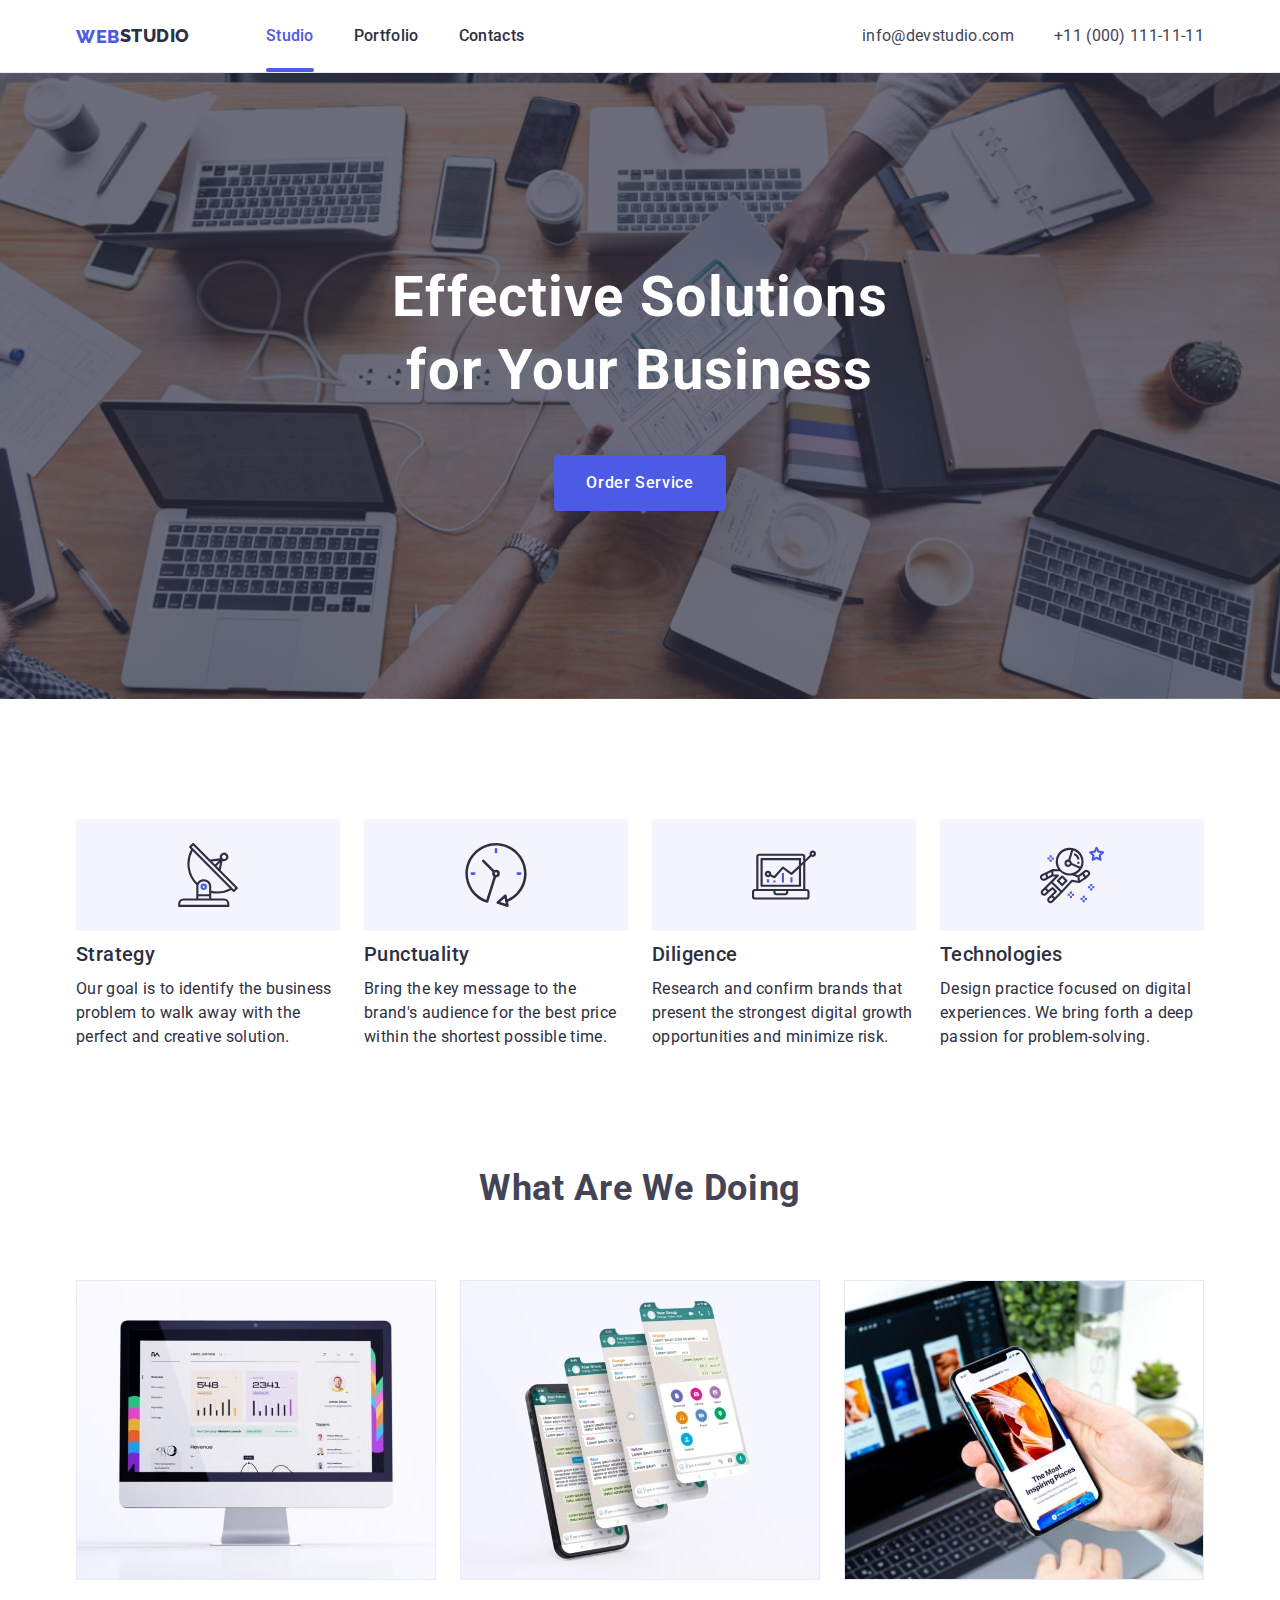
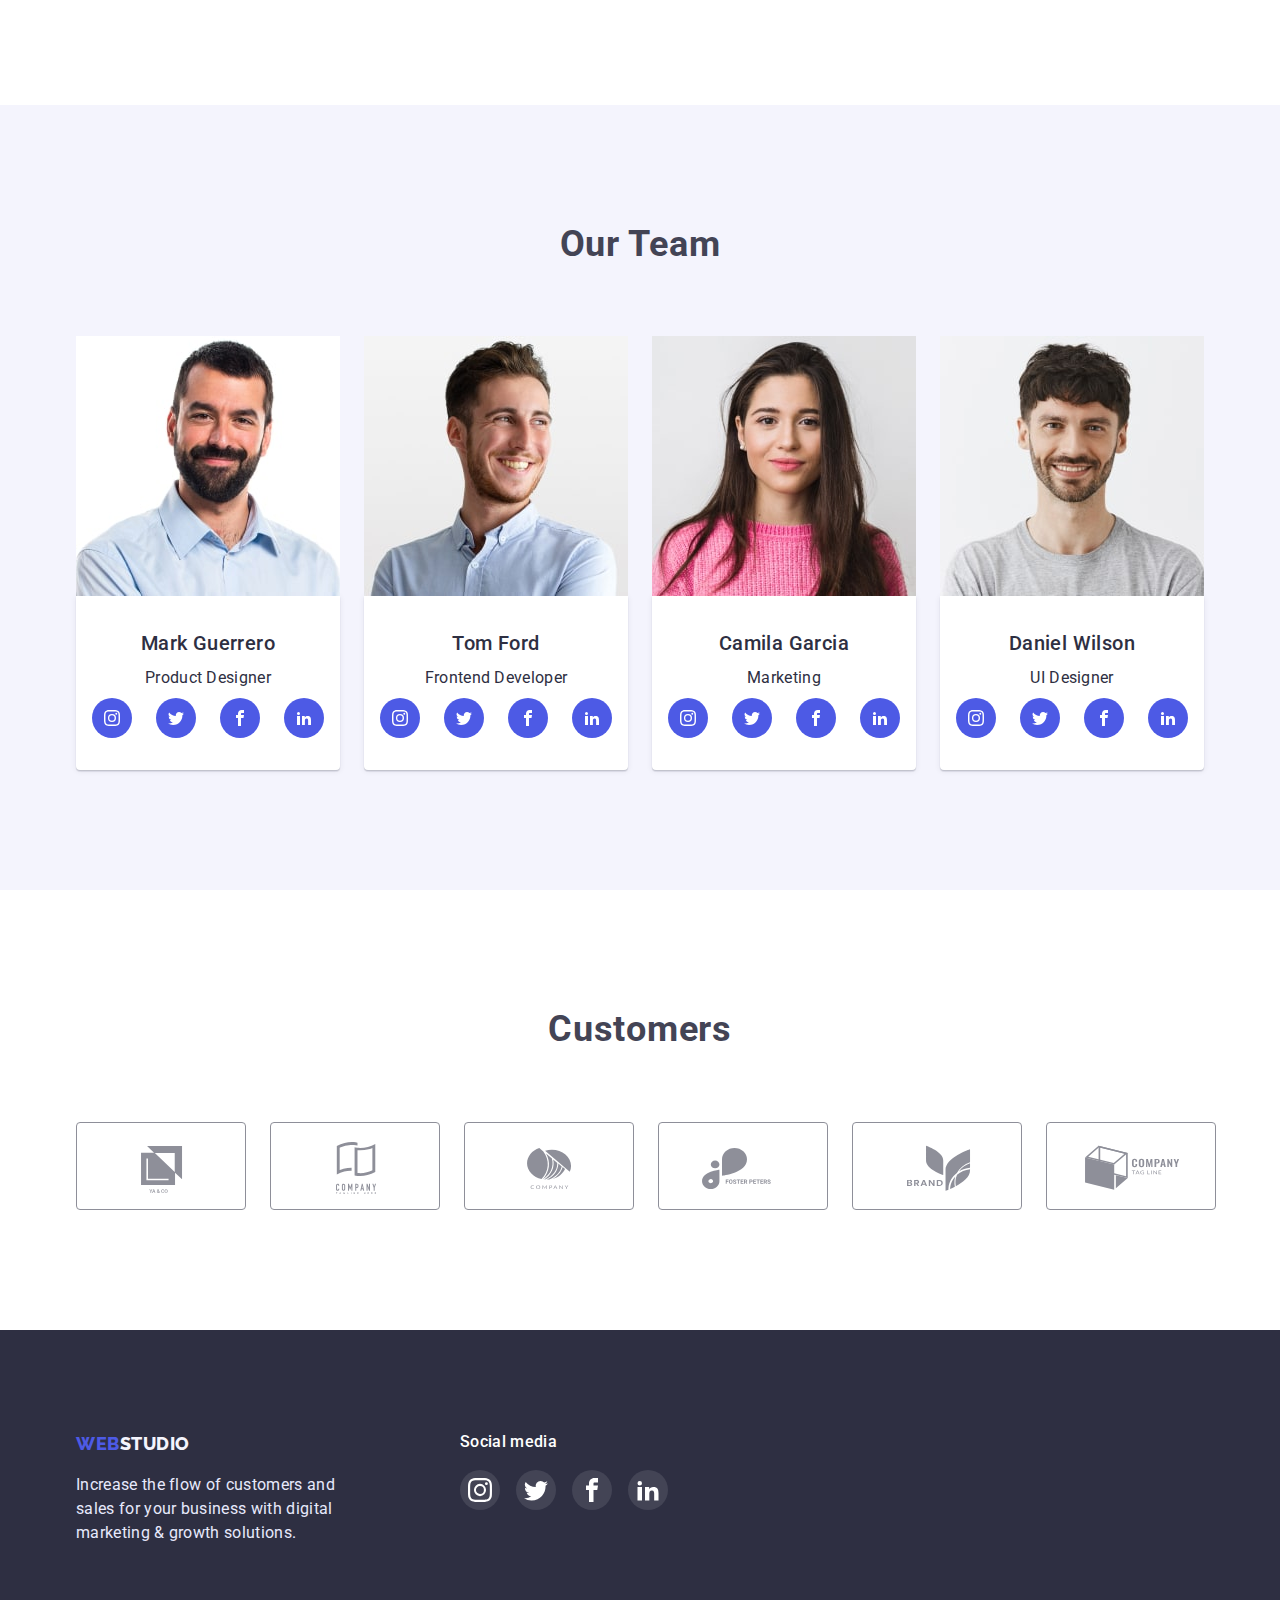
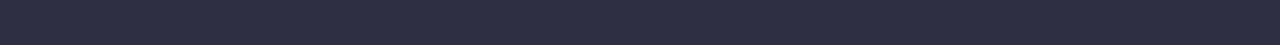
==== index.html @ 132cc0f2 "Initial commit" ====
<!DOCTYPE html>
<html lang="en">
  <head>
    <meta charset="UTF-8" />
    <meta http-equiv="X-UA-Compatible" content="IE=edge" />
    <meta name="viewport" content="width=device-width, initial-scale=1.0" />

    <link rel="preconnect" href="https://fonts.googleapis.com" />
    <link rel="preconnect" href="https://fonts.gstatic.com" crossorigin />
    <link
      href="https://fonts.googleapis.com/css2?family=Raleway:wght@800&family=Roboto:wght@400;500;700;900&display=swap"
      rel="stylesheet"
    />

    <link
      rel="stylesheet"
      href="https://cdnjs.cloudflare.com/ajax/libs/modern-normalize/1.1.0/modern-normalize.min.css"
    />
    <link rel="stylesheet" href="./css/style.css" />

    <title>Studio</title>
  </head>

  <body>
    <header class="page-header">
      <div class="container main-nav">
        <nav class="main-nav">
          <a href="./index.html" class="logo"
            >Web<span class="code">Studio</span></a
          >
          <ul class="site-nav list">
            <li><a href="./index.html" class="link current">Studio</a></li>
            <li><a href="./portfolio.html" class="link">Portfolio</a></li>
            <li><a href="#" class="link">Contacts</a></li>
          </ul>
        </nav>
        <address class="main-address">
          <ul class="site-address list">
            <li class="item">
              <a href="mailto:info@devstudio.com" class="link"
                >info@devstudio.com</a
              >
            </li>
            <li class="item">
              <a href="tel:+110001111111" class="link">+11 (000) 111-11-11</a>
            </li>
          </ul>
        </address>
      </div>
    </header>

    <main>
      <!-- Hero -->
      <section class="hero design">
        <div class="container">
          <h1 class="hero-title">Effective Solutions for Your Business</h1>
          <button type="button" class="button" data-modal-open>Order Service</button>
        </div>
      </section>

      <!-- Section 1 -->
      <section class="features-section">
        <div class="container">
          <h2 class="hidden">features</h2>
          <ul class="features-list list">
            <li>
              <div class="features-visual">
                <svg class="features-icon">
                  <use href="./css/images/feature-icons.svg#icon-antenna"></use>
                </svg>
              </div>

              <h3 class="features-title">Strategy</h3>
              <p class="text">
                Our goal is to identify the business problem to walk away with
                the perfect and creative solution.
              </p>
            </li>
            <li>
              <div class="features-visual">
                <svg class="features-icon">
                  <use href="./css/images/feature-icons.svg#icon-Clock"></use>
                </svg>
              </div>

              <h3 class="features-title">Punctuality</h3>
              <p class="text">
                Bring the key message to the brand's audience for the best price
                within the shortest possible time.
              </p>
            </li>
            <li>
              <div class="features-visual">
                <svg class="features-icon">
                  <use href="./css/images/feature-icons.svg#icon-diagram"></use>
                </svg>
              </div>
              <h3 class="features-title">Diligence</h3>
              <p class="text">
                Research and confirm brands that present the strongest digital
                growth opportunities and minimize risk.
              </p>
            </li>
            <li>
              <div class="features-visual">
                <svg class="features-icon">
                  <use
                    href="./css/images/feature-icons.svg#icon-astronaut"
                  ></use>
                </svg>
              </div>

              <h3 class="features-title">Technologies</h3>
              <p class="text">
                Design practice focused on digital experiences. We bring forth a
                deep passion for problem-solving.
              </p>
            </li>
          </ul>
        </div>
      </section>
      <!-- Section 2 -->
      <section class="works-section">
        <div class="container">
          <h2 class="section-title">What are we doing</h2>
          <ul class="works-list list">
            <li><img src="./img/img1.jpg" alt="display" width="360" /></li>
            <li><img src="./img/img2.jpg" alt="app" width="360" /></li>
            <li><img src="./img/img3.jpg" alt="phone" width="360" /></li>
          </ul>
        </div>
      </section>
      <!-- Section 3 -->
      <section class="team-section">
        <div class="container">
          <h2 class="section-title">Our Team</h2>
          <ul class="team-list list">
            <li>
              <img
                src="./img/imgcard1.jpg"
                alt="Mark Guerrero"
                width="264"
                style="display: block"
              />
              <div class="team-card-content">
                <h3 class="team-title">Mark Guerrero</h3>
                <p class="text">Product Designer</p>
                <ul class="social-networks-list list">
                  <li>
                    <a class="social-link" href="#">
                      <svg class="social-icon">
                        <use
                          href="./css/images/social-icons.svg#icon-instagram"
                        ></use>
                      </svg>
                    </a>
                  </li>
                  <li>
                    <a class="social-link" href="#">
                      <svg class="social-icon">
                        <use
                          href="./css/images/social-icons.svg#icon-twitter"
                        ></use>
                      </svg>
                    </a>
                  </li>
                  <li>
                    <a class="social-link" href="#">
                      <svg class="social-icon">
                        <use
                          href="./css/images/social-icons.svg#icon-facebook"
                        ></use>
                      </svg>
                    </a>
                  </li>
                  <li>
                    <a class="social-link" href="#">
                      <svg class="social-icon">
                        <use
                          href="./css/images/social-icons.svg#icon-linkedin"
                        ></use>
                      </svg>
                    </a>
                  </li>
                </ul>
              </div>
            </li>

            <li>
              <img
                src="./img/imgcard2.jpg"
                alt="Tom Ford"
                width="264"
                style="display: block"
              />
              <div class="team-card-content">
                <h3 class="team-title">Tom Ford</h3>
                <p class="text">Frontend Developer</p>
                <ul class="social-networks-list list">
                  <li>
                    <a class="social-link" href="#">
                      <svg class="social-icon">
                        <use
                          href="./css/images/social-icons.svg#icon-instagram"
                        ></use>
                      </svg>
                    </a>
                  </li>
                  <li>
                    <a class="social-link" href="#">
                      <svg class="social-icon">
                        <use
                          href="./css/images/social-icons.svg#icon-twitter"
                        ></use>
                      </svg>
                    </a>
                  </li>
                  <li>
                    <a class="social-link" href="#">
                      <svg class="social-icon">
                        <use
                          href="./css/images/social-icons.svg#icon-facebook"
                        ></use>
                      </svg>
                    </a>
                  </li>
                  <li>
                    <a class="social-link" href="#">
                      <svg class="social-icon">
                        <use
                          href="./css/images/social-icons.svg#icon-linkedin"
                        ></use>
                      </svg>
                    </a>
                  </li>
                </ul>
              </div>
            </li>
            <li>
              <img
                src="./img/imgcard3.jpg"
                alt="Camila Garcia"
                width="264"
                style="display: block"
              />
              <div class="team-card-content">
                <h3 class="team-title">Camila Garcia</h3>
                <p class="text">Marketing</p>
                <ul class="social-networks-list list">
                  <li>
                    <a class="social-link" href="#">
                      <svg class="social-icon">
                        <use
                          href="./css/images/social-icons.svg#icon-instagram"
                        ></use>
                      </svg>
                    </a>
                  </li>
                  <li>
                    <a class="social-link" href="#">
                      <svg class="social-icon">
                        <use
                          href="./css/images/social-icons.svg#icon-twitter"
                        ></use>
                      </svg>
                    </a>
                  </li>
                  <li>
                    <a class="social-link" href="#">
                      <svg class="social-icon">
                        <use
                          href="./css/images/social-icons.svg#icon-facebook"
                        ></use>
                      </svg>
                    </a>
                  </li>
                  <li>
                    <a class="social-link" href="#">
                      <svg class="social-icon">
                        <use
                          href="./css/images/social-icons.svg#icon-linkedin"
                        ></use>
                      </svg>
                    </a>
                  </li>
                </ul>
              </div>
            </li>
            <li>
              <img
                src="./img/imgcard4.jpg"
                alt="Daniel Wilson"
                width="264"
                style="display: block"
              />
              <div class="team-card-content">
                <h3 class="team-title">Daniel Wilson</h3>
                <p class="text">UI Designer</p>
                <ul class="social-networks-list list">
                  <li>
                    <a class="social-link" href="#">
                      <svg class="social-icon">
                        <use
                          href="./css/images/social-icons.svg#icon-instagram"
                        ></use>
                      </svg>
                    </a>
                  </li>
                  <li>
                    <a class="social-link" href="#">
                      <svg class="social-icon">
                        <use
                          href="./css/images/social-icons.svg#icon-twitter"
                        ></use>
                      </svg>
                    </a>
                  </li>
                  <li>
                    <a class="social-link" href="#">
                      <svg class="social-icon">
                        <use
                          href="./css/images/social-icons.svg#icon-facebook"
                        ></use>
                      </svg>
                    </a>
                  </li>
                  <li>
                    <a class="social-link" href="#">
                      <svg class="social-icon">
                        <use
                          href="./css/images/social-icons.svg#icon-linkedin"
                        ></use>
                      </svg>
                    </a>
                  </li>
                </ul>
              </div>
            </li>
          </ul>
        </div>
      </section>
      <!-- Section 4 -->
      <section class="customers-section">
        <div class="container">
          <h2 class="section-title">Customers</h2>
          <ul class="customers-list list">
            <li class="item">
              <a class="customers-link" href="#">
                <svg class="customers-icon" width="104" height="56">
                  <use
                    href="./css/images/client-icons.svg#icon-Client-1"
                    fill="currentColor"
                  ></use>
                </svg>
              </a>
            </li>
            <li class="item">
              <a class="customers-link" href="#">
                <svg class="customers-icon" width="104" height="56">
                  <use
                    href="./css/images/client-icons.svg#icon-Client-2"
                    fill="currentColor"
                  ></use>
                </svg>
              </a>
            </li>
            <li class="item">
              <a class="customers-link" href="#">
                <svg class="customers-icon" width="104" height="56">
                  <use
                    href="./css/images/client-icons.svg#icon-Client-3"
                    fill="currentColor"
                  ></use>
                </svg>
              </a>
            </li>
            <li class="item">
              <a class="customers-link" href="#">
                <svg class="customers-icon" width="104" height="56">
                  <use
                    href="./css/images/client-icons.svg#icon-Client-4"
                    fill="currentColor"
                  ></use>
                </svg>
              </a>
            </li>
            <li class="item">
              <a class="customers-link" href="#">
                <svg class="customers-icon" width="104" height="56">
                  <use
                    href="./css/images/client-icons.svg#icon-Client-5"
                    fill="currentColor"
                  ></use>
                </svg>
              </a>
            </li>
            <li class="item">
              <a class="customers-link" href="#">
                <svg class="customers-icon" width="104" height="56">
                  <use
                    href="./css/images/client-icons.svg#icon-Client-6"
                    fill="currentColor"
                  ></use>
                </svg>
              </a>
            </li>
          </ul>
        </div>
      </section>
    </main>

    <!-- Footer -->
    <footer class="footer section">
      <div class="container">
        <ul class="reception-list list">
          <li>
            <div class="footer-title">
              <a href="./index.html" class="logo"
                >Web<span class="footer-code">Studio</span></a
              >
              <p class="comment">
                Increase the flow of customers and sales for your business with
                digital marketing & growth solutions.
              </p>
            </div>
          </li>
          <li>
            <div class="social-media">
              <h4 class="social-title">Social media</h4>
              <ul class="studio-networks-list list">
                <li>
                  <a class="studio-link" href="#">
                    <svg class="studio-icon">
                      <use
                        href="./css/images/social-icons.svg#icon-instagram"
                      ></use>
                    </svg>
                  </a>
                </li>
                <li>
                  <a class="studio-link" href="#">
                    <svg class="studio-icon">
                      <use
                        href="./css/images/social-icons.svg#icon-twitter"
                      ></use>
                    </svg>
                  </a>
                </li>
                <li>
                  <a class="studio-link" href="#">
                    <svg class="studio-icon">
                      <use
                        href="./css/images/social-icons.svg#icon-facebook"
                      ></use>
                    </svg>
                  </a>
                </li>
                <li>
                  <a class="studio-link" href="#">
                    <svg class="studio-icon">
                      <use
                        href="./css/images/social-icons.svg#icon-linkedin"
                      ></use>
                    </svg>
                  </a>
                </li>
              </ul>
            </div>
          </li>
        </ul>
      </div>
    </footer>
    <!-- Modal -->

    <div class="backdrop is-hidden" data-modal>
      <div class="modal">
        <button type="button" class="close" data-modal-close>
          <svg class="close-icon">
            <use href="./css/images/close-icon.svg#icon-close-icon"></use>
          </svg>
        </button>
      </div>
    </div>

    <script src="./js/modal.js"></script>
  </body>
</html>
---- css/style.css ----
:root {
  --primary-background-color: white;
  --secondary-background-color: #2e2f42;
  --trd-background-color: #f4f4fd;
  --title-color: #2e2f42;
  --text-color: #434455;
  --primary-btn-color: #4d5ae5;
  --tap-link-color: #404bbf;
}

body {
  font-family: "Roboto";
}

.list {
  padding: 0;
  margin: 0;
  list-style: none;
}

.section-title {
  margin-top: 0;
  margin-bottom: 72px;
  margin-left: auto;
  margin-right: auto;
  padding-top: 0;
  font-weight: 700;
  font-size: 36px;
  line-height: 1.1;
  letter-spacing: 0.02em;
  text-align: center;
  text-decoration: none;
  text-transform: capitalize;
  color: var(--text-color);
}

.card-title {
  padding-top: 0;
  padding-bottom: 0;
}

.text {
  margin-top: 0;
  margin-bottom: 0;
  font-weight: 400;
  font-size: 16px;
  line-height: 1.5;
  letter-spacing: 0.02em;
  text-decoration: none;
  color: var(--title-color);
}

.container {
  margin-left: auto;
  margin-right: auto;
  padding-left: 15px;
  padding-right: 15px;
  width: 1158px;
}
/* Top line */

.page-header {
  border-bottom: 1px solid #e7e9fc;
}

.main-nav {
  display: flex;
  justify-content: space-between;
  align-items: center;
}

.logo {
  font-family: "Raleway";
  font-style: normal;
  font-weight: 800;
  font-size: 18px;
  line-height: 1.3;
  display: flex;
  align-items: center;
  letter-spacing: 0.03em;
  text-transform: uppercase;
  text-decoration: none;
  color: var(--primary-btn-color);
}

.code {
  font-family: "Raleway";
  font-style: normal;
  font-weight: 800;
  font-size: 18px;
  line-height: 1.3;
  display: flex;
  align-items: center;
  letter-spacing: 0.03em;
  text-transform: uppercase;
  color: var(--title-color);
}

.site-nav {
  display: flex;
  margin-left: 56px;
}

.site-nav li {
  margin-left: 20px;
  margin-right: 20px;
}

.site-nav .link {
  padding-top: 24px;
  padding-bottom: 24px;
  font-weight: 500;
  font-size: 16px;
  line-height: 1.5;
  letter-spacing: 0.02em;
  text-decoration: none;
  color: var(--title-color);
  display: block;
  transition: color 250ms cubic-bezier(0.4, 0, 0.2, 1);
}

.site-nav .link:hover,
.site-nav .link:focus {
  color: var(--tap-link-color);
}

.site-nav :active {
  color: var(--tap-link-color);
}

.site-nav .link.current {
  position: relative;
  color: var(--primary-btn-color);
}
.site-nav .current::after {
  content: "";
  position: absolute;
  bottom: 0;
  left: 0;
  width: 100%;
  height: 4px;
  background-color: var(--primary-btn-color);
  border-radius: 2px;
}

.main-address {
  display: flex;
  margin-right: 0;
}
.site-address {
  display: flex;
}

.site-address .item + .item {
  margin-left: 40px;
}
.site-address .link {
  padding-top: 24px;
  padding-bottom: 24px;
  font-family: "Roboto";
  font-style: normal;
  font-weight: 400;
  line-height: 1.3;
  letter-spacing: 0.02em;
  text-decoration: none;
  color: var(--text-color);
  display: block;
  transition: color 250ms cubic-bezier(0.4, 0, 0.2, 1);
}

.site-address .link:hover,
.site-address .link:focus {
  color: var(--tap-link-color);
}

.site-address :active {
  color: var(--tap-link-color);
}

/* Hero */
.hero {
  padding-top: 188px;
  padding-bottom: 188px;
  text-align: center;
  background-image: url(../css/images/Dark-bg-min.jpg);
}

.design {
  max-width: 1440px;
  margin-left: auto;
  margin-right: auto;
  background-image: linear-gradient(
      to right,
      rgba(46, 47, 66, 0.7),
      rgba(46, 47, 66, 0.7)
    ),
    url(../css/images/people-office\ 1-min.jpg);
  background-repeat: no-repeat;
  background-size: cover;
  background-position: center;
}

.hero-title {
  margin-top: 0;
  margin-bottom: 48px;
  max-width: 496px;
  margin: 0 auto 48px;
  text-align: center;
  font-size: 56px;
  line-height: 1.3;
  letter-spacing: 0.02em;
  color: var(--white-color);
  letter-spacing: 0.02em;
  color: var(--primary-background-color);
}

.button {
  display: inline-block;
  padding: 16px 32px;
  border-radius: 4px;
  font-weight: 500;
  font-size: 16px;
  line-height: 1.5;
  letter-spacing: 0.04em;
  cursor: pointer;
  color: var(--primary-background-color);
  background-color: var(--primary-btn-color);
  border-color: var(--primary-btn-color);
  outline: none;
  border: none;
  transition: background-color 250ms cubic-bezier(0.4, 0, 0.2, 1),
    border-color 250ms cubic-bezier(0.4, 0, 0.2, 1);
}

.button:hover,
.button:focus {
  background-color: var(--tap-link-color);
  border-color: var(--tap-link-color);
}

/* Portfolio-seсtion */

.portfolio-section {
  padding-top: 96px;
  padding-bottom: 120px;
}

.filters-list {
  margin-left: auto;
  margin-right: auto;
  margin-bottom: 72px;
  display: flex;
  align-items: center;
  justify-content: center;
}

.filters-list li {
  margin-right: 24px;
}

.filter-btn {
  font-weight: 500;
  font-size: 16px;
  line-height: 1.1;
  cursor: pointer;
  padding: 12px 24px 12px 24px;
  color: var(--primary-btn-color);
  background-color: var(--trd-background-color);
  border: 1px solid #e7e9fc;
  border-radius: 4px;
  transition: color 250ms cubic-bezier(0.4, 0, 0.2, 1),
    background-color 250ms cubic-bezier(0.4, 0, 0.2, 1),
    border-color 250ms cubic-bezier(0.4, 0, 0.2, 1),
    box-shadow 250ms cubic-bezier(0.4, 0, 0.2, 1);
}

.filter-btn:hover,
.filter-btn:focus {
  color: var(--trd-background-color);
  background-color: var(--tap-link-color);
  border-color: var(--tap-link-color);
  box-shadow: 0px 3px 1px rgba(0, 0, 0, 0.1), 0px 2px 1px rgba(0, 0, 0, 0.08),
    0px 2px 2px rgba(0, 0, 0, 0.12);
}

.filter-btn-active {
  font-weight: 500;
  font-size: 16px;
  line-height: 1.1;
  cursor: pointer;
  padding: 12px 24px 12px 24px;
  color: var(--primary-background-color);
  background-color: var(--tap-link-color);
  border-color: var(--tap-link-color);
  border-radius: 4px;
  box-shadow: 0px 3px 1px rgba(0, 0, 0, 0.1), 0px 2px 1px rgba(0, 0, 0, 0.08),
    0px 2px 2px rgba(0, 0, 0, 0.12);
  transition: color 250ms cubic-bezier(0.4, 0, 0.2, 1),
    background-color 250ms cubic-bezier(0.4, 0, 0.2, 1),
    border-color 250ms cubic-bezier(0.4, 0, 0.2, 1);
}

/* .filter-btn-active:hover,
.filter-btn-active:focus {
  color: var(--tap-link-color);
  background-color: var(--trd-background-color);
  border: 1px solid #e7e9fc;
  box-shadow: none;
} */

.decoration {
  display: block;
  text-decoration: none;
  max-width: 100%;
}
.decoration:hover,
.decoration:focus {
  box-shadow: 0px 1px 6px rgba(46, 47, 66, 0.08),
    0px 1px 1px rgba(46, 47, 66, 0.16), 0px 2px 1px rgba(46, 47, 66, 0.08);
}

img.example {
  display: block;
}

.projects-thumbs {
  position: relative;
  overflow: hidden;
}
.outdoor {
  display: block;
}

.projects-thumbs::before {
  display: inline-block;
  content: " ";
  position: absolute;
  top: 0;
  left: 0;
  width: 100%;
  height: 100%;
  background-color: var(--primary-btn-color);
  transform: translateY(100%);
  transition: transform 250ms cubic-bezier(0.4, 0, 0.2, 1);
}

.decoration:hover .projects-thumbs::before {
  transform: translateY(0);
}

.projects-overlay {
  position: absolute;
  top: 0;
  left: 0;
  width: 100%;
  height: 100%;
  background-color: var(--primary-btn-color);
  transform: translateY(100%);
  padding: 40px 32px;
  transition: transform 250ms cubic-bezier(0.4, 0, 0.2, 1);
}

.decoration:hover .projects-overlay {
  transform: translateY(0);
}

.decoration-actions-text {
  font-weight: 400;
  font-size: 16px;
  line-height: 1.5;
  letter-spacing: 0.02em;
  color: var(--trd-background-color);
  max-width: 296px;
}

.projects-list {
  display: flex;
  flex-wrap: wrap;
  margin-right: -24px;
  margin-bottom: -48px;
}

.projects-list .item {
  max-width: 100%;
  margin-right: 24px;
  margin-bottom: 48px;
}

.projects-card-content {
  padding-left: 16px;
  padding-right: 16px;
  padding-top: 32px;
  padding-bottom: 32px;
  border: 1px solid #e7e9fc;
}

.projects-card-content:hover,
.projects-card-content:focus {
  box-shadow: 0px 1px 6px rgba(46, 47, 66, 0.08),
    0px 1px 1px rgba(46, 47, 66, 0.16), 0px 2px 1px rgba(46, 47, 66, 0.08);
}

.title h2 {
  padding-top: 0;
  padding-bottom: 0;
}
.projects-title {
  margin-top: 0;
  margin-bottom: 8px;
  font-weight: 500;
  font-size: 20px;
  line-height: 1.5;
  letter-spacing: 0.02em;
  text-decoration: none;
  color: var(--title-color);
}

/* Section 1 */

.features-section {
  padding-top: 120px;
}

.hidden {
  position: absolute;
  white-space: nowrap;
  width: 1px;
  height: 1px;
  overflow: hidden;
  border: 0;
  padding: 0;
  clip: rect(0 0 0 0);
  clip-path: inset(50%);
  margin: -1px;
}
.features-list {
  margin-top: 0;
  display: flex;
}

.features-visual {
  display: flex;
  align-items: center;
  justify-content: center;
  height: 112px;
  border-radius: 4px;
  background-color: var(--trd-background-color);
}

.features-icon {
  width: 64px;
  height: 64px;
}

.features-list li {
  width: calc((100% - (3 * 24px) / 4));
  margin-right: 24px;
}
.features-list li:last-child {
  margin-right: 0;
}

.features-title {
  margin-top: 8px;
  margin-bottom: 8px;
  font-weight: 500;
  font-size: 20px;
  line-height: 1.5;
  letter-spacing: 0.02em;
  text-decoration: none;
  color: var(--title-color);
}

.features .text {
  margin-top: 0;
  margin-bottom: 0;
}

/* Section 2 */

.works-section {
  padding-top: 120px;
  padding-bottom: 120px;
}
.works-list {
  display: flex;
  gap: 24px;
}

/* Section 3 */

.team-section {
  background: var(--trd-background-color);
  padding-top: 120px;
  padding-bottom: 120px;
}

.team-card-content {
  text-align: center;
  padding-top: 32px;
  padding-right: 16px;
  padding-bottom: 32px;
  padding-left: 16px;
  background: var(--primary-background-color);
  box-shadow: 0px 1px 6px rgba(46, 47, 66, 0.08),
    0px 1px 1px rgba(46, 47, 66, 0.16), 0px 2px 1px rgba(46, 47, 66, 0.08);
  border-radius: 0px 0px 4px 4px;
}

.team-list {
  display: flex;
  max-width: 100%;
}
.team-list li {
  width: calc((100% - (3 * 24px) / 4));
  margin-right: 24px;
}
.team-list li:last-child {
  margin-right: 0;
}
.team-title {
  margin-top: 0;
  margin-bottom: 8px;
  font-weight: 500;
  font-size: 20px;
  line-height: 1.5;
  letter-spacing: 0.02em;
  text-decoration: none;
  color: var(--title-color);
}

/* Socials */

.social-networks-list {
  display: flex;
  margin-top: 8px;
  margin-bottom: 0;
}

.social-link {
  display: flex;
  align-items: center;
  justify-content: center;
  width: 40px;
  height: 40px;
  background-color: var(--primary-btn-color);
  border-radius: 50%;
  transition: background-color 250ms cubic-bezier(0.4, 0, 0.2, 1);
}

.social-link:hover,
.social-link:focus {
  background-color: var(--tap-link-color);
}

.social-icon {
  width: 16px;
  height: 16px;
  fill: var(--primary-background-color);
}

/* Section 4 */

.customers-list .item {
  width: calc(100% - 120px / 6);
  height: 88px;
}

.customers-section {
  padding-top: 120px;
  padding-bottom: 120px;
}
.customers-list {
  display: flex;
  align-items: center;
  width: calc(100% - 120px / 6);
  height: 88px;
  gap: 24px;
}

.customers-link {
  display: inline-block;
  padding: 16px 32px;
  align-items: center;
  justify-content: center;
  width: 100%;
  height: 100%;
  color: #8e8f99;
  border: 1px solid #8e8f99;
  border-radius: 4px;
  transition: color 250ms cubic-bezier(0.4, 0, 0.2, 1),
    border-color 250ms cubic-bezier(0.4, 0, 0.2, 1);
}

.customers-link:hover,
.customers-link:focus {
  color: var(--primary-btn-color);
  border-color: var(--primary-btn-color);
}

/* Footer */

.footer {
  padding-top: 100px;
  padding-bottom: 100px;
  background-color: var(--secondary-background-color);
}

.reception-list {
  display: flex;
  gap: 120px;
}

.footer-title {
  max-width: 264px;
}

.logo {
  font-weight: 800;
  font-size: 18px;
  line-height: 1.5;
  display: flex;
  align-items: center;
  letter-spacing: 0.03em;
  text-transform: uppercase;
  text-decoration: none;
  color: var(--primary-btn-color);
}

.footer-code {
  font-weight: 800;
  font-size: 18px;
  line-height: 1.3;
  display: flex;
  align-items: center;
  letter-spacing: 0.03em;
  text-transform: uppercase;
  color: var(--trd-background-color);
}

.comment {
  margin-top: 16px;
  margin-bottom: 0;
  font-weight: 400;
  font-size: 16px;
  line-height: 1.5;
  letter-spacing: 0.02em;
  color: #e7e9fc;
}

/* Social */

.social-media {
  max-width: 280px;
  height: 80px;
}
.social-title {
  margin-top: 0;
  margin-bottom: 16px;
  font-weight: 500;
  font-size: 16px;
  line-height: 1.5;
  letter-spacing: 0.02em;
  color: var(--primary-background-color);
}

.studio-networks-list {
  display: flex;
  gap: 16px;
}

.studio-link {
  display: flex;
  align-items: center;
  justify-content: center;
  width: 40px;
  height: 40px;
  background-color: var(--text-color);
  border-radius: 50%;
  transition: background-color 250ms cubic-bezier(0.4, 0, 0.2, 1);
}

.studio-link:hover,
.studio-link:focus {
  background-color: #31d0aa;
}

.studio-icon {
  width: 24px;
  height: 24px;
  fill: var(--primary-background-color);
}

/* Modal */

.backdrop {
  position: fixed;
  top: 0;
  left: 0;
  width: 100%;
  height: 100%;
  background-color: rgba(0, 0, 0, 0.5);

  transition: opacity 250ms cubic-bezier(0.4, 0, 0.2, 1);
}

.backdrop.is-hidden {
  opacity: 0;
  pointer-events: none;
}

.modal {
  position: absolute;
  width: 408px;
  height: 576px;
  left: 516px;
  top: 88px;
  background: #fcfcfc;
  box-shadow: 0px 1px 1px rgba(0, 0, 0, 0.14), 0px 1px 3px rgba(0, 0, 0, 0.12),
    0px 2px 1px rgba(0, 0, 0, 0.2);
  border-radius: 4px;
}

.modal .close {
  position: absolute;
  top: 24px;
  right: 24px;
  width: 24px;
  height: 24px;
  background-color: #e7e9fc;
  border: 1px solid rgba(0, 0, 0, 0.1);
  border-radius: 50%;
  margin: 0;
  cursor: pointer;
  transition-property: color, background-color;
  transition-duration: 250ms;
  transition-timing-function: cubic-bezier(0.4, 0, 0.2, 1);
}

.close .close-icon {
  width: 8px;
  height: 8px;
  fill: currentColor;
  padding-top: 0;
  padding-left: 0;
  transition: color 250ms cubic-bezier(0.4, 0, 0.2, 1),
    background-color 250ms cubic-bezier(0.4, 0, 0.2, 1);
}
.modal .close:hover,
.modal .close:focus {
  color: #e7e9fc;
  background-color: var(--tap-link-color);
}
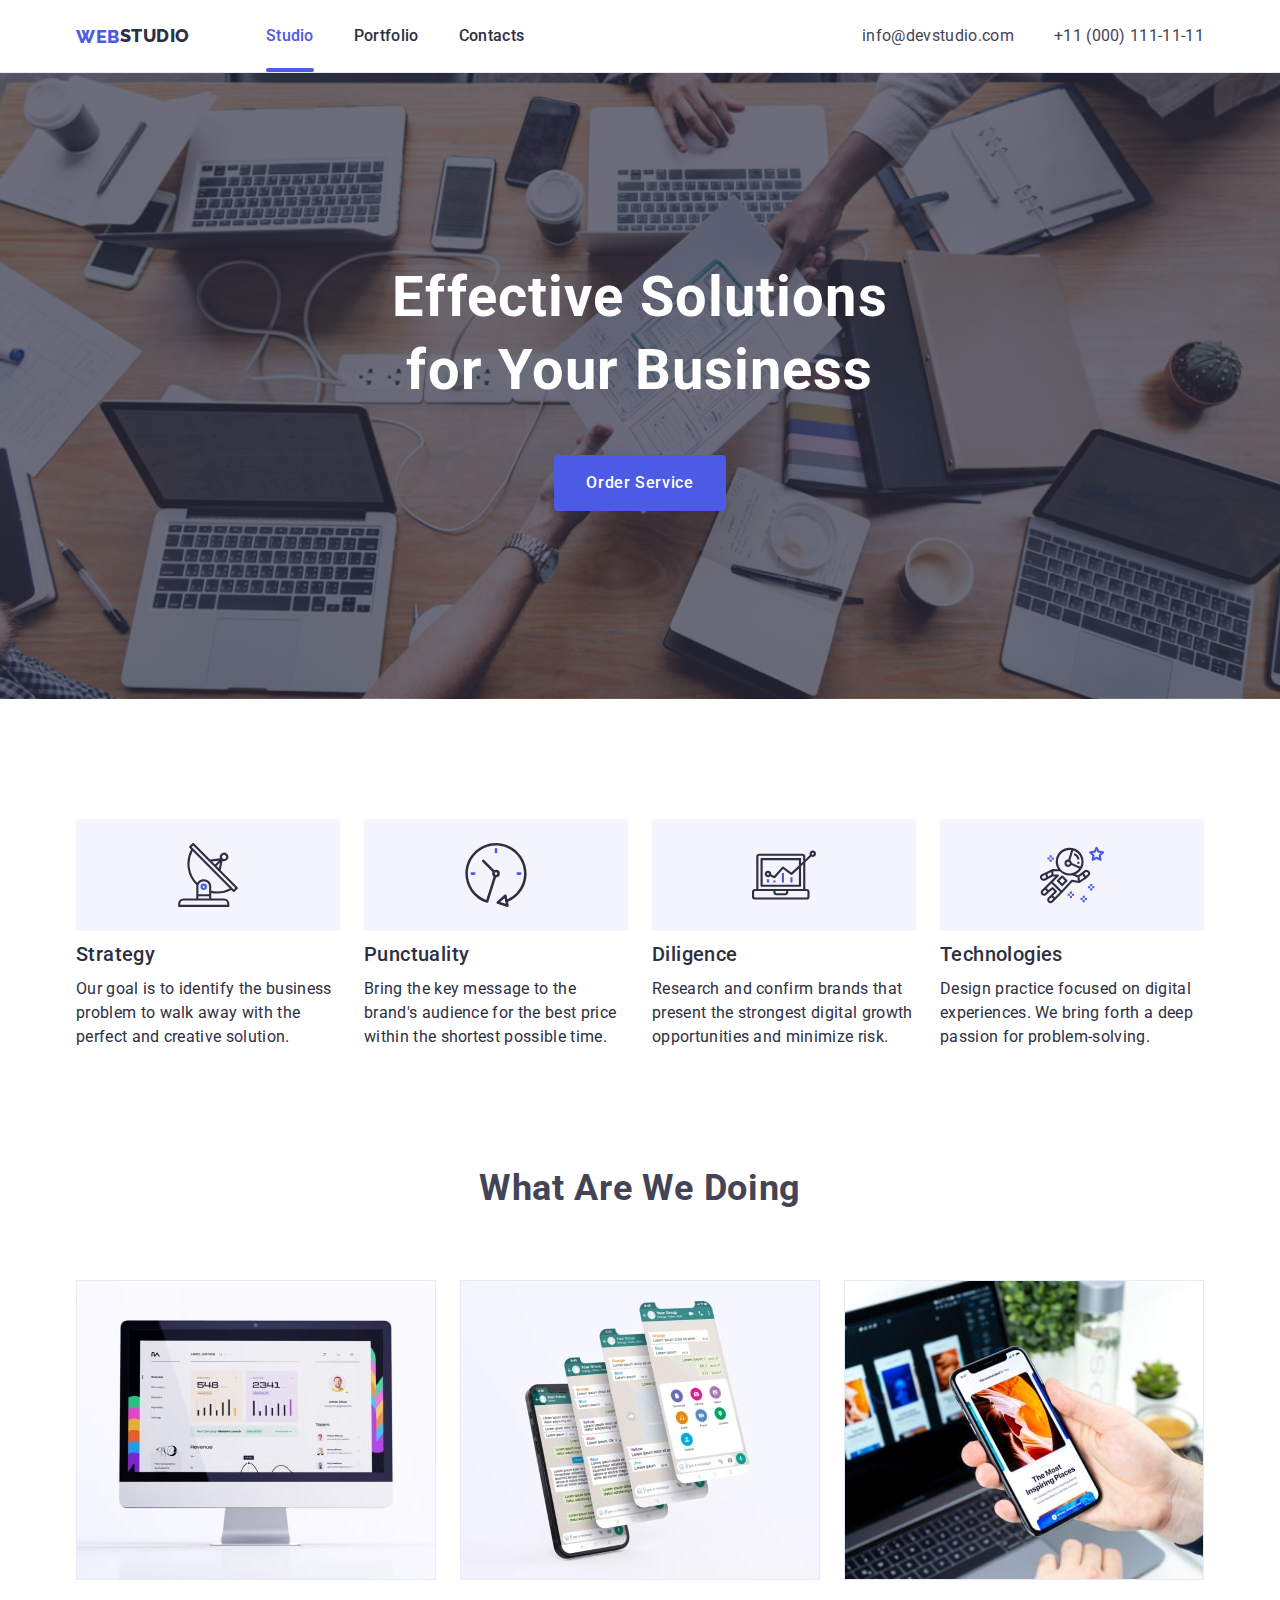
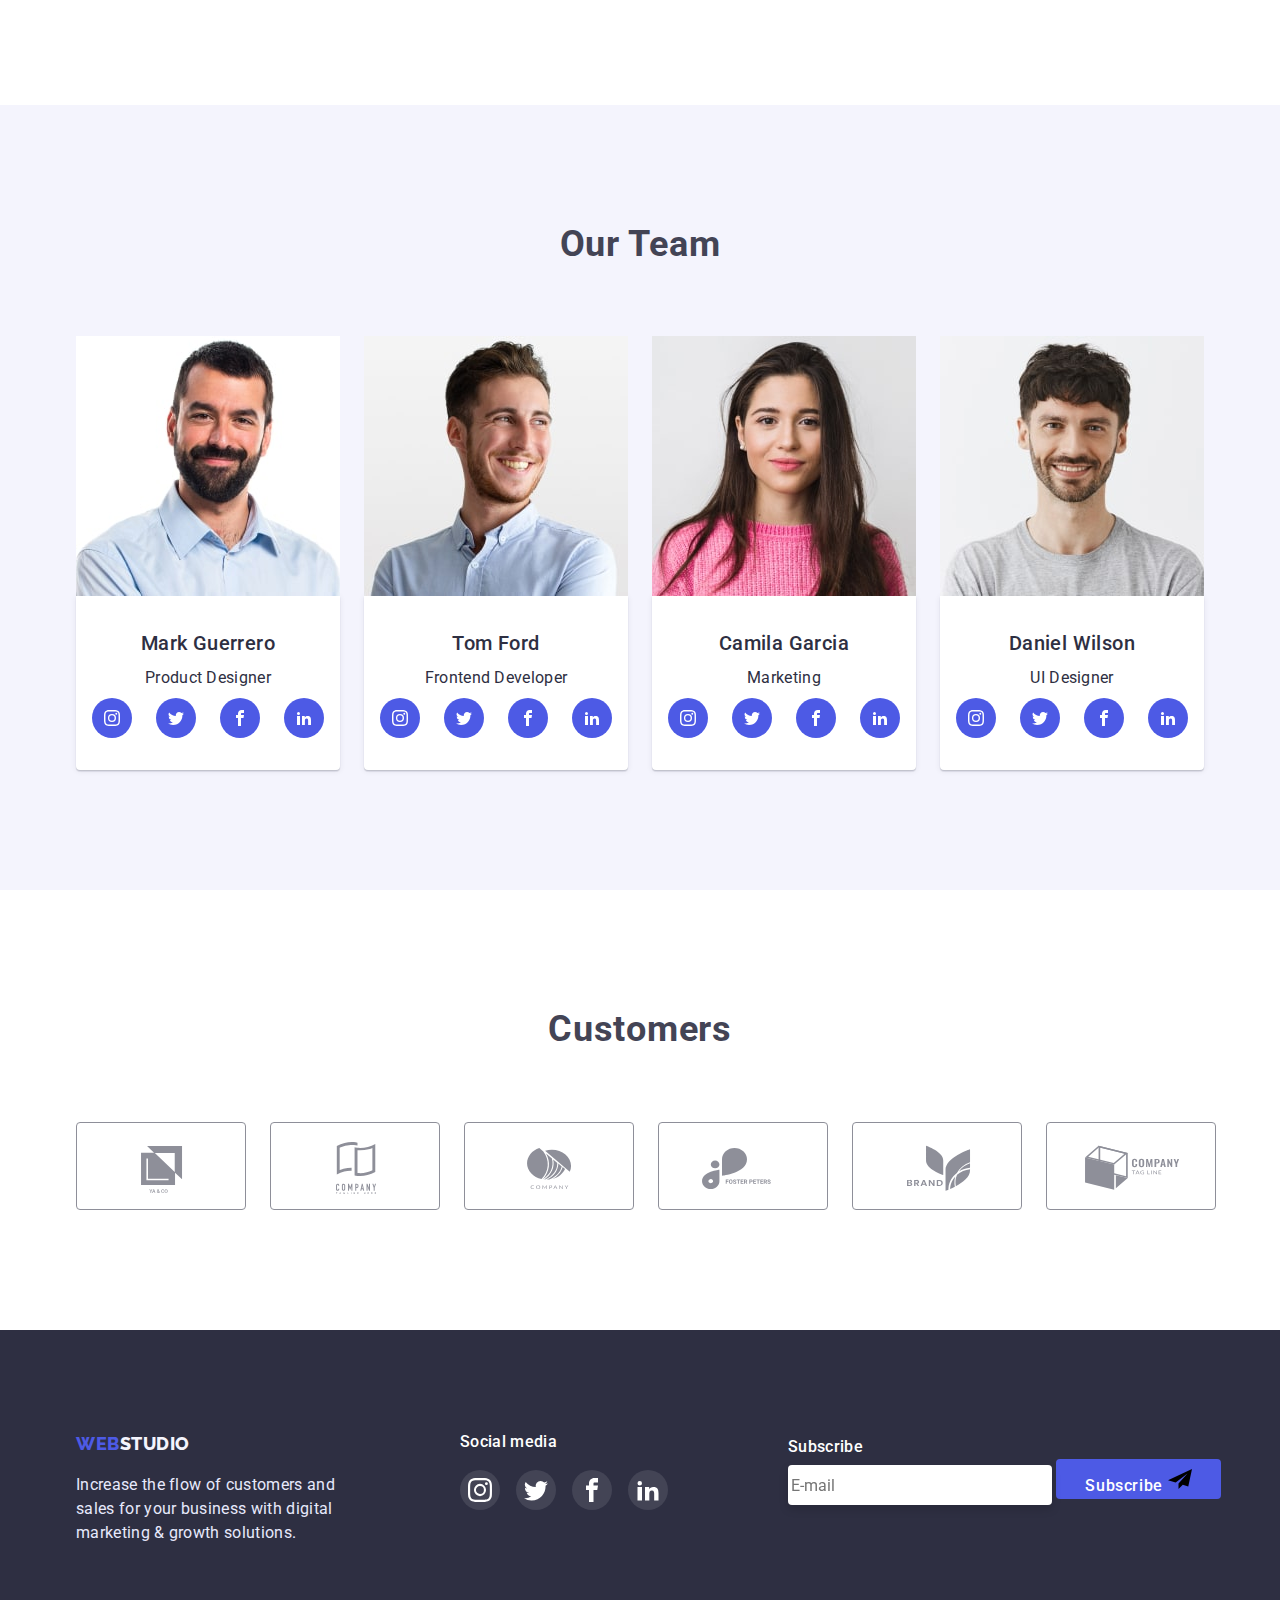
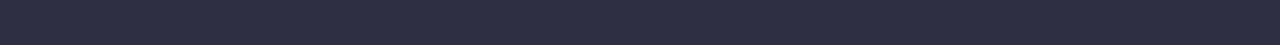
==== commit dafd71f2: "goit-markup-hw-06" ====
--- a/index.html
+++ b/index.html
@@ -54,7 +54,9 @@
       <section class="hero design">
         <div class="container">
           <h1 class="hero-title">Effective Solutions for Your Business</h1>
-          <button type="button" class="button" data-modal-open>Order Service</button>
+          <button type="button" class="button" data-modal-open>
+            Order Service
+          </button>
         </div>
       </section>
 
@@ -418,7 +420,7 @@
               <a href="./index.html" class="logo"
                 >Web<span class="footer-code">Studio</span></a
               >
-              <p class="comment">
+              <p class="footer-component">
                 Increase the flow of customers and sales for your business with
                 digital marketing & growth solutions.
               </p>
@@ -467,6 +469,28 @@
               </ul>
             </div>
           </li>
+          <li>
+            <div class="subscribe">
+              <form>
+                <label for="user_email">
+                  <h4 class="subscribe-title">Subscribe</h4>
+                  <input class="subscribe-input"
+                    type="email"
+                    name="email"
+                    id="user_email"
+                    placeholder="E-mail"
+                  />
+
+                  <button type="submit" class="submit">
+                    Subscribe
+                    <svg class="subscribe-icon" width="24" height="24">
+                      <use href="./css/images/hw-6.svg#icon-plane"></use>
+                    </svg>
+                  </button>
+                </label>
+              </form>
+            </div>
+          </li>
         </ul>
       </div>
     </footer>
@@ -479,6 +503,66 @@
             <use href="./css/images/close-icon.svg#icon-close-icon"></use>
           </svg>
         </button>
+        <h4 class="modal-title">
+          Leave your contacts and we will call you back
+        </h4>
+        <form class="form">
+          <div class="form-field">
+            <label for="name" class="form-label">Name</label>
+            <span class="input-icon">
+              <input type="text" class="form-input" name="name" id="name" />
+              <svg class="label-icon" width="22" height="24">
+                <use href="./css/images/hw-6.svg#icon-person-black"></use>
+              </svg>
+            </span>
+          </div>
+          <div class="form-field">
+            <label for="phone" class="form-label">Phone</label>
+            <span class="input-icon">
+              <input type="phone" class="form-input" name="phone" id="phone" />
+              <svg class="label-icon" width="18" height="24">
+                <use href="./css/images/hw-6.svg#icon-phone-black"></use>
+              </svg>
+            </span>
+          </div>
+          <div class="form-field">
+            <label for="mail" class="form-label">Email</label>
+            <span class="input-icon">
+              <input type="email" class="form-input" name="mail" id="mail" />
+              <svg class="label-icon" width="18" height="24">
+                <use href="./css/images/hw-6.svg#icon-email-black"></use>
+              </svg>
+            </span>
+          </div>
+          <div class="form-field">
+            <label for="comment" class="comment">Comment</label>
+            <textarea
+              class="comment-input"
+              name="comment"
+              id="comment"
+              rows="6"
+              placeholder="Text input"
+            ></textarea>
+          </div>
+          <div>
+            <label class="check">
+              <input
+                class="check-input"
+                type="checkbox"
+                name="checkbox"
+                id="privacy-policy"
+              /><span class="check-icon"></span> I accept the terms and
+              conditions of the
+              <a class="policy" href="#"><span>Privacy Policy</span></a>
+            </label>
+          </div>
+
+          <div class="button-field">
+            <button type="button" class="modal-button" width="105" height="24">
+              Send
+            </button>
+          </div>
+        </form>
       </div>
     </div>
 
--- a/css/style.css
+++ b/css/style.css
@@ -612,7 +612,7 @@
 }
 
 .footer-title {
-  max-width: 264px;
+  min-width: 264px;
 }
 
 .logo {
@@ -638,7 +638,7 @@
   color: var(--trd-background-color);
 }
 
-.comment {
+.footer-component {
   margin-top: 16px;
   margin-bottom: 0;
   font-weight: 400;
@@ -689,6 +689,49 @@
   width: 24px;
   height: 24px;
   fill: var(--primary-background-color);
+}
+
+.subscribe {
+  display: flex;
+  width: 453px;
+  height: 80px;
+  align-items: center;
+}
+
+.subscribe-title {
+  margin-top: 0;
+  margin-bottom: 0;
+  font-weight: 500;
+  font-size: 16px;
+  line-height: 1.5;
+  letter-spacing: 0.02em;
+  color: var(--primary-background-color);
+}
+
+.subscribe-input {
+  width: 264px;
+  height: 40px;
+  border: 1px solid rgba(255, 255, 255, 0.3);
+  filter: drop-shadow(0px 4px 4px rgba(0, 0, 0, 0.15));
+  border-radius: 4px;
+}
+
+.submit {
+  padding: 8px 24px;
+  gap: 16px;
+  width: 165px;
+  height: 40px;
+  border-radius: 4px;
+  font-weight: 500;
+  font-size: 16px;
+  line-height: 1.5;
+  letter-spacing: 0.04em;
+  cursor: pointer;
+  color: var(--primary-background-color);
+  background-color: var(--primary-btn-color);
+  outline: none;
+  border: none;
+  transition: background-color 250ms cubic-bezier(0.4, 0, 0.2, 1);
 }
 
 /* Modal */
@@ -700,7 +743,6 @@
   width: 100%;
   height: 100%;
   background-color: rgba(0, 0, 0, 0.5);
-
   transition: opacity 250ms cubic-bezier(0.4, 0, 0.2, 1);
 }
 
@@ -711,10 +753,12 @@
 
 .modal {
   position: absolute;
+  /* padding: 24px; */
   width: 408px;
   height: 576px;
-  left: 516px;
-  top: 88px;
+  left: 50%;
+  top: 50%;
+  transform: translate(-50%, -50%);
   background: #fcfcfc;
   box-shadow: 0px 1px 1px rgba(0, 0, 0, 0.14), 0px 1px 3px rgba(0, 0, 0, 0.12),
     0px 2px 1px rgba(0, 0, 0, 0.2);
@@ -738,11 +782,14 @@
 }
 
 .close .close-icon {
+  display: block;
+  position: absolute;
   width: 8px;
   height: 8px;
   fill: currentColor;
-  padding-top: 0;
-  padding-left: 0;
+  top: 50%;
+  left: 50%;
+  transform: translate(-50%, -50%);
   transition: color 250ms cubic-bezier(0.4, 0, 0.2, 1),
     background-color 250ms cubic-bezier(0.4, 0, 0.2, 1);
 }
@@ -751,3 +798,177 @@
   color: #e7e9fc;
   background-color: var(--tap-link-color);
 }
+
+/* Modal form */
+
+.form {
+  padding-left: 24px;
+  padding-right: 24px;
+  flex-direction: column;
+}
+
+.modal-title {
+  padding-top: 72px;
+  padding-bottom: 16px;
+  margin: 0;
+  font-weight: 500;
+  font-size: 16px;
+  line-height: 1.5;
+  letter-spacing: 0.02em;
+  text-align: center;
+}
+
+.form-field {
+  margin-bottom: 8px;
+}
+
+.form-label {
+  display: block;
+  font-weight: 400;
+  font-size: 12px;
+  line-height: 1.16;
+  letter-spacing: 0.04em;
+  color: #8e8f99;
+  margin-bottom: 4px;
+}
+
+.form-input {
+  width: 100%;
+  height: 40px;
+  border: 1px solid rgba(33, 33, 33, 0.2);
+  border-radius: 4px;
+  padding-left: 38px;
+  transition: border-color 250ms cubic-bezier(0.4, 0, 0.2, 1);
+}
+
+.form-input:focus {
+  outline: none;
+  border-color: var(--primary-btn-color);
+}
+
+.input-icon {
+  display: block;
+  position: relative;
+}
+
+.label-icon {
+  position: absolute;
+  display: block;
+  top: 8px;
+  left: 16px;
+  transition: fill 250ms cubic-bezier(0.4, 0, 0.2, 1);
+}
+
+.form-input:focus + .label-icon {
+  fill: var(--primary-btn-color);
+}
+
+.comment {
+  display: flex;
+  margin-top: 0;
+  font-weight: 400;
+  font-size: 12px;
+  line-height: 1.16;
+  letter-spacing: 0.04em;
+  color: #8e8f99;
+  margin-bottom: 4px;
+}
+
+.comment-input {
+  resize: none;
+  padding: 8px 16px;
+  width: 100%;
+  font-weight: 400;
+  font-size: 12px;
+  line-height: 1.16;
+  letter-spacing: 0.04em;
+  color: var(--text-color);
+  border: 1px solid rgba(33, 33, 33, 0.2);
+  border-radius: 4px;
+  transition: border-color 250ms cubic-bezier(0.4, 0, 0.2, 1);
+}
+
+.comment-input::placeholder {
+  font-weight: 400;
+  font-size: 12px;
+  line-height: 1.16;
+  letter-spacing: 0.04em;
+  color: rgba(117, 117, 117, 0.5);
+}
+
+.comment-input:focus {
+  outline: none;
+  border-color: var(--primary-btn-color);
+}
+
+.check {
+  text-align: center;
+  padding-top: 16px;
+  padding-left: 24px;
+  font-weight: 400;
+  font-size: 12px;
+  line-height: 1.16;
+  letter-spacing: 0.04em;
+  color: #757575;
+}
+
+.check-input {
+  position: absolute;
+  appearance: none;
+}
+
+.check-icon {
+  position: absolute;
+  display: inline-block;
+  width: 16px;
+  height: 16px;
+  margin-left: -24px;
+  background-image: url(../css/images/Checkbox.svg);
+}
+
+.check-input:checked + .check-icon {
+  background-color: var(--tap-link-color);
+  border-color: var(--tap-link-color);
+  background-image: url(../css/images/Checkbox.svg);
+  background-size: contain;
+  background-origin: border-box;
+}
+
+.policy {
+  font-weight: 400;
+  font-size: 12px;
+  line-height: 1.3;
+  letter-spacing: 0.04em;
+  text-decoration-line: underline;
+  color: var(--primary-btn-color);
+}
+
+.button-field {
+  display: flex;
+  padding-top: 24px;
+}
+
+.modal-button {
+  display: block;
+  margin-left: auto;
+  margin-right: auto;
+  width: 169px;
+  height: 56px;
+  padding: 16px 32px;
+  border-radius: 4px;
+  font-weight: 500;
+  font-size: 16px;
+  line-height: 1.5;
+  letter-spacing: 0.04em;
+  cursor: pointer;
+  color: var(--primary-background-color);
+  background-color: var(--primary-btn-color);
+  outline: none;
+  border: none;
+  transition: background-color 250ms cubic-bezier(0.4, 0, 0.2, 1);
+}
+
+.modal-button:hover,
+.modal-button:focus {
+  background-color: var(--tap-link-color);
+}
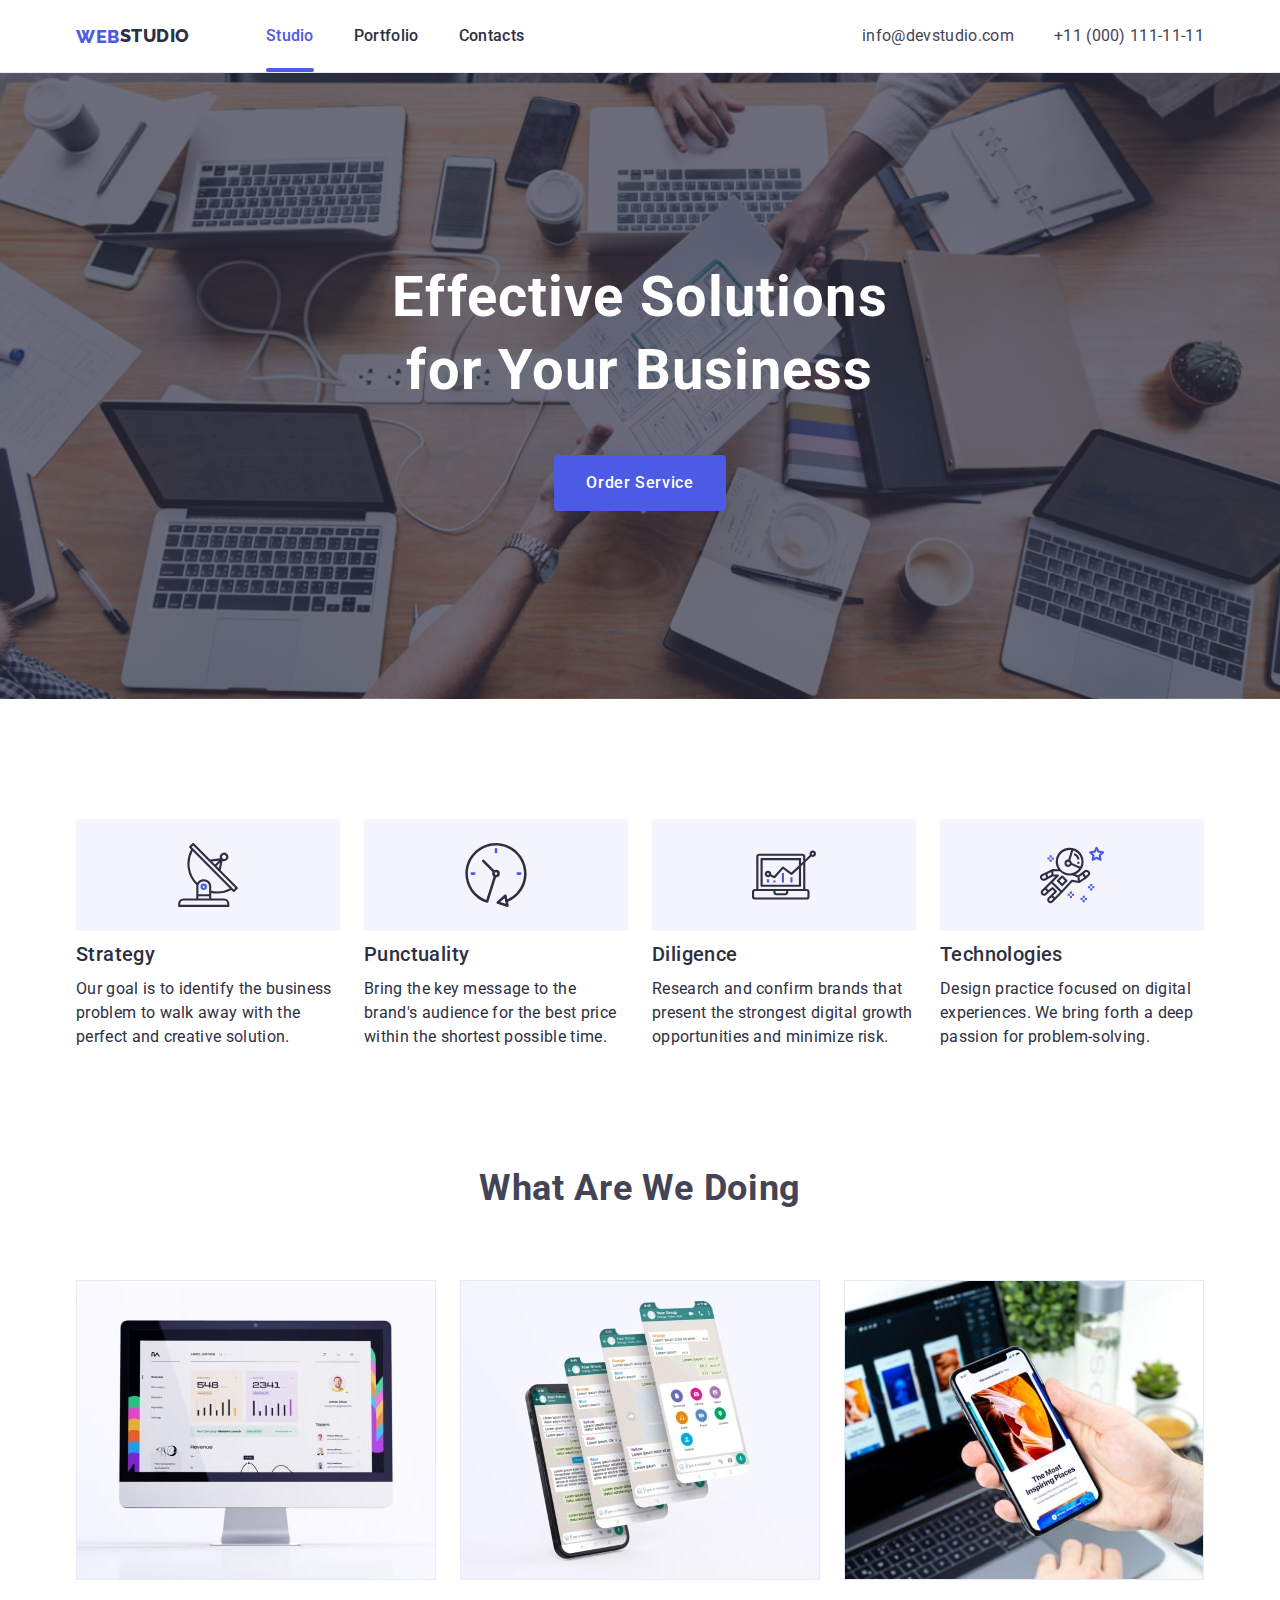
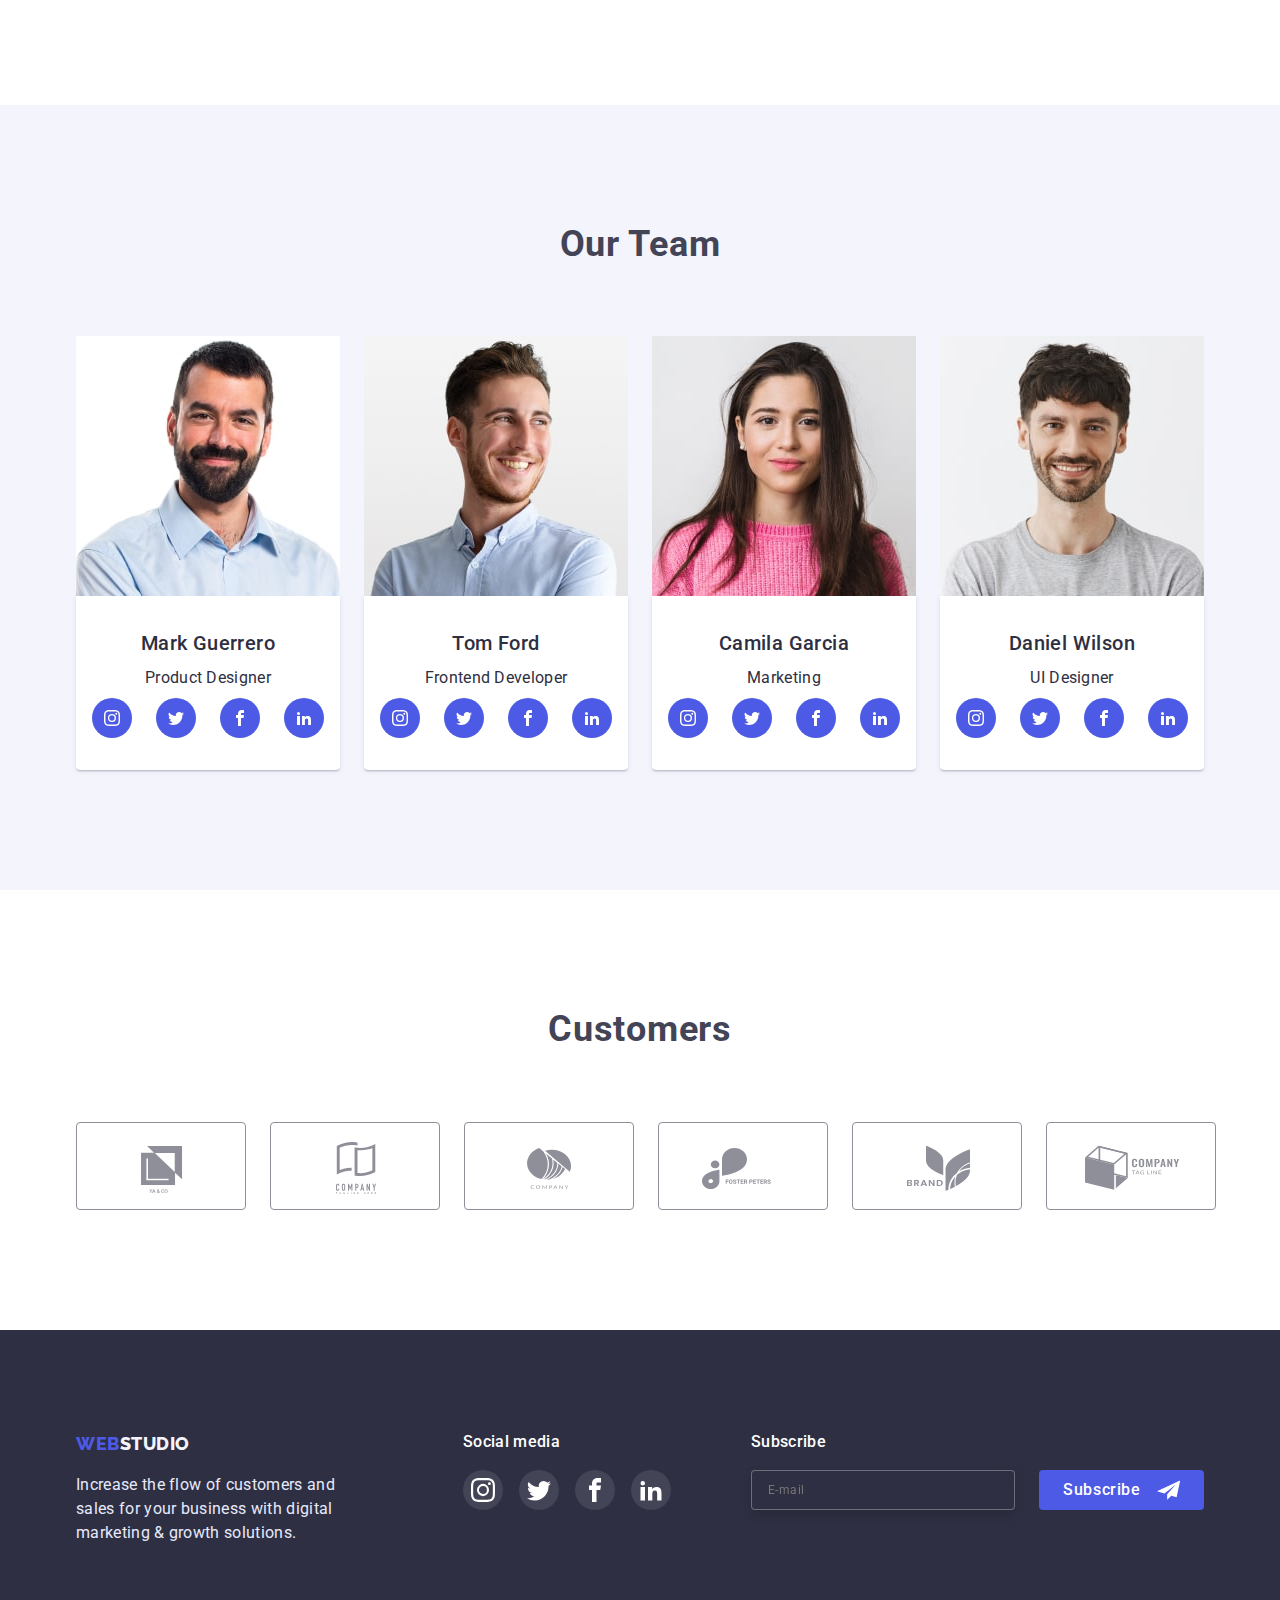
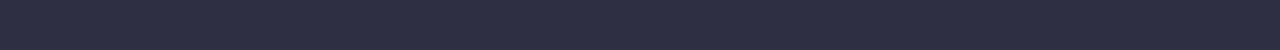
==== commit 899355cd: "goit-markup-hw-06" ====
--- a/index.html
+++ b/index.html
@@ -470,23 +470,23 @@
             </div>
           </li>
           <li>
+            <h4 class="subscribe-title">Subscribe</h4>
             <div class="subscribe">
               <form>
                 <label for="user_email">
-                  <h4 class="subscribe-title">Subscribe</h4>
-                  <input class="subscribe-input"
-                    type="email"
-                    name="email"
-                    id="user_email"
-                    placeholder="E-mail"
-                  />
-
-                  <button type="submit" class="submit">
-                    Subscribe
-                    <svg class="subscribe-icon" width="24" height="24">
-                      <use href="./css/images/hw-6.svg#icon-plane"></use>
-                    </svg>
-                  </button>
+                  <span class="subscribe-form"
+                    ><input
+                      class="subscribe-input"
+                      type=" "
+                      name="email"
+                      id="user_email"
+                      placeholder="E-mail" />
+                    <button type="submit" class="submit">
+                      Subscribe
+                      <svg class="subscribe-icon" width="24" height="24">
+                        <use href="./css/images/hw-6.svg#icon-plane"></use>
+                      </svg></button
+                  ></span>
                 </label>
               </form>
             </div>
--- a/css/style.css
+++ b/css/style.css
@@ -608,11 +608,12 @@
 
 .reception-list {
   display: flex;
-  gap: 120px;
+  /* gap: 100px; */
 }
 
 .footer-title {
   min-width: 264px;
+  margin-right: 120px;
 }
 
 .logo {
@@ -653,6 +654,7 @@
 .social-media {
   max-width: 280px;
   height: 80px;
+  margin-right: 80px;
 }
 .social-title {
   margin-top: 0;
@@ -692,15 +694,18 @@
 }
 
 .subscribe {
-  display: flex;
   width: 453px;
   height: 80px;
   align-items: center;
 }
-
+.subscribe-form {
+  width: 100%;
+  gap: 24px;
+  display: flex;
+}
 .subscribe-title {
   margin-top: 0;
-  margin-bottom: 0;
+  margin-bottom: 16px;
   font-weight: 500;
   font-size: 16px;
   line-height: 1.5;
@@ -711,12 +716,28 @@
 .subscribe-input {
   width: 264px;
   height: 40px;
+  font-weight: 400;
+  font-size: 12px;
+  line-height: 24px;
+  display: flex;
+  padding: 8px 16px;
+  letter-spacing: 0.04em;
+  color: var(--primary-background-color);
   border: 1px solid rgba(255, 255, 255, 0.3);
+  background-color: var(--secondary-background-color);
   filter: drop-shadow(0px 4px 4px rgba(0, 0, 0, 0.15));
   border-radius: 4px;
-}
-
+  transition: border-color 250ms cubic-bezier(0.4, 0, 0.2, 1);
+}
+
+.subscribe-input:focus {
+  outline: none;
+  border-color: var(--tap-link-color);
+}
 .submit {
+  display: flex;
+  align-items: center;
+  text-align: center;
   padding: 8px 24px;
   gap: 16px;
   width: 165px;
@@ -731,7 +752,18 @@
   background-color: var(--primary-btn-color);
   outline: none;
   border: none;
-  transition: background-color 250ms cubic-bezier(0.4, 0, 0.2, 1);
+  transition: background-color 250ms cubic-bezier(0.4, 0, 0.2, 1),
+    border-color 250ms cubic-bezier(0.4, 0, 0.2, 1);
+}
+
+.submit:hover,
+.submit:focus {
+  background-color: var(--tap-link-color);
+  border-color: var(--tap-link-color);
+}
+
+.subscribe-icon {
+  fill: var(--primary-background-color);
 }
 
 /* Modal */
@@ -753,7 +785,7 @@
 
 .modal {
   position: absolute;
-  /* padding: 24px; */
+
   width: 408px;
   height: 576px;
   left: 50%;
